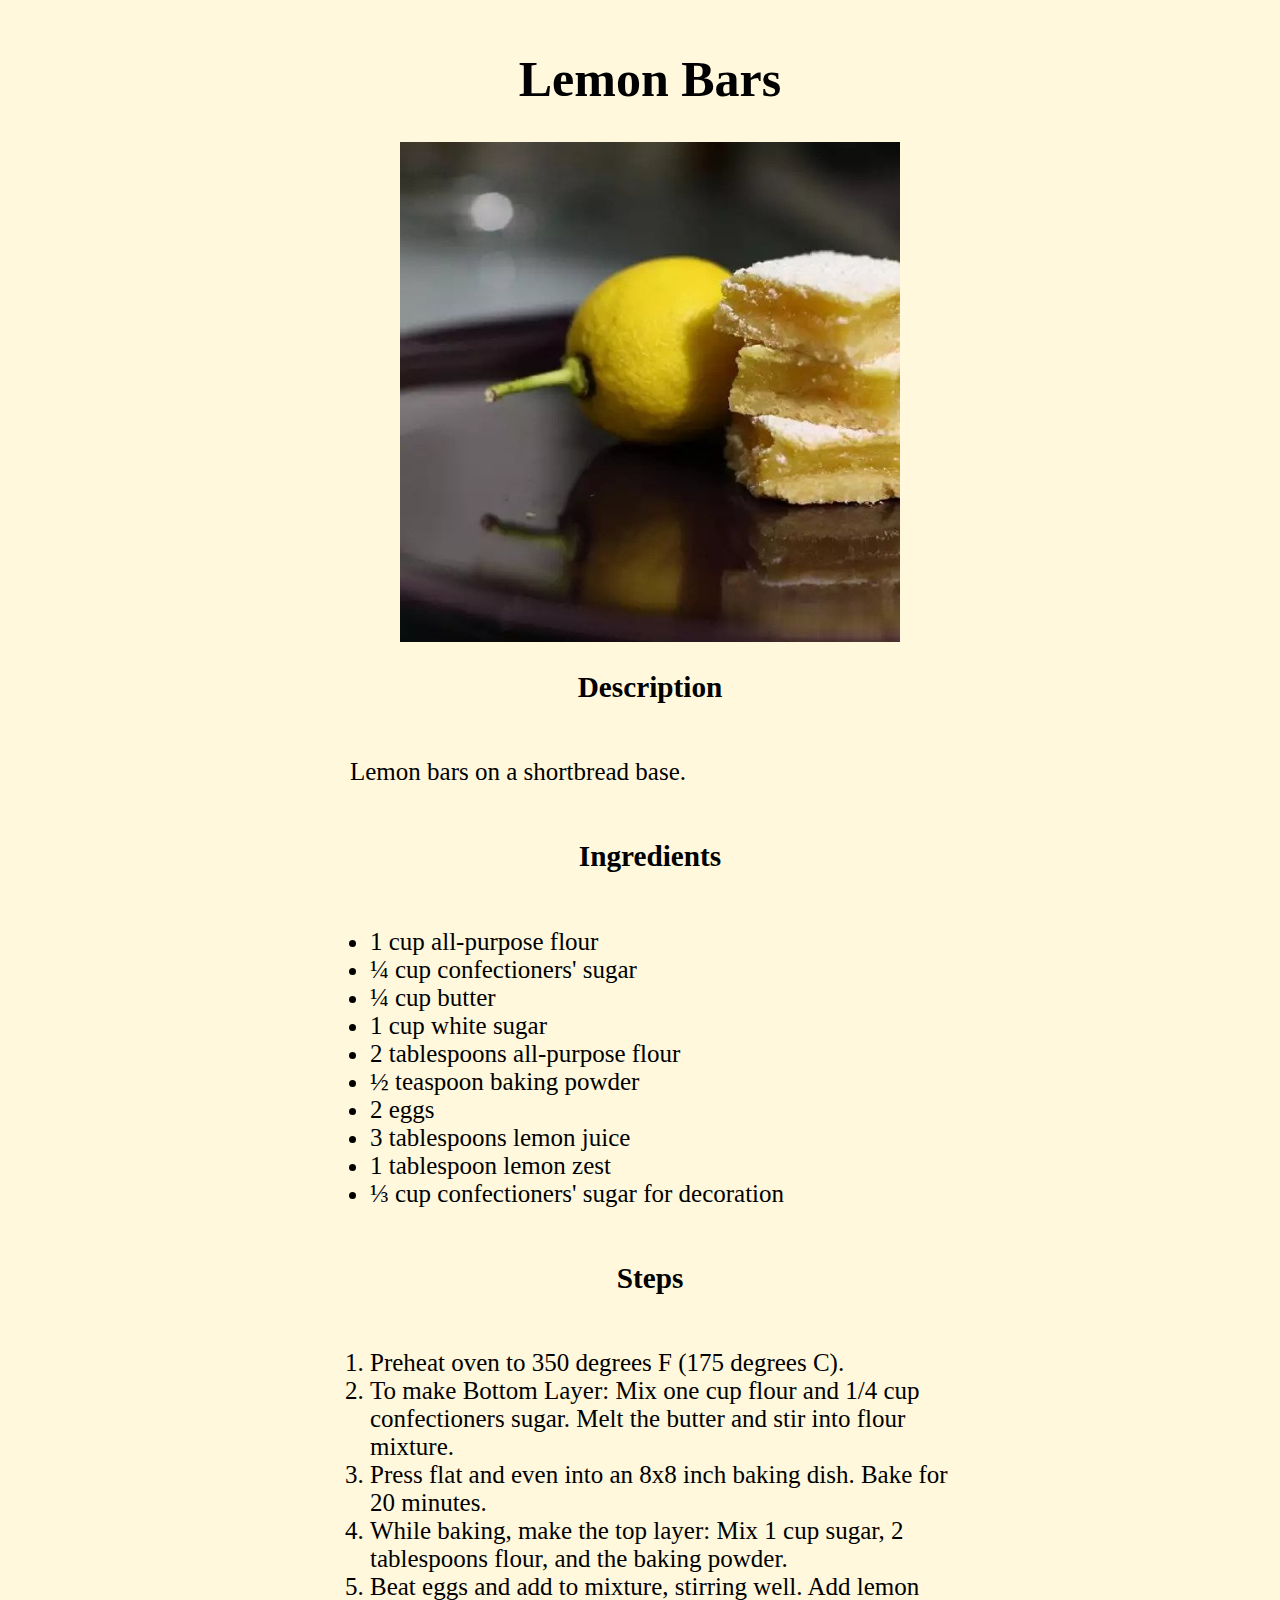
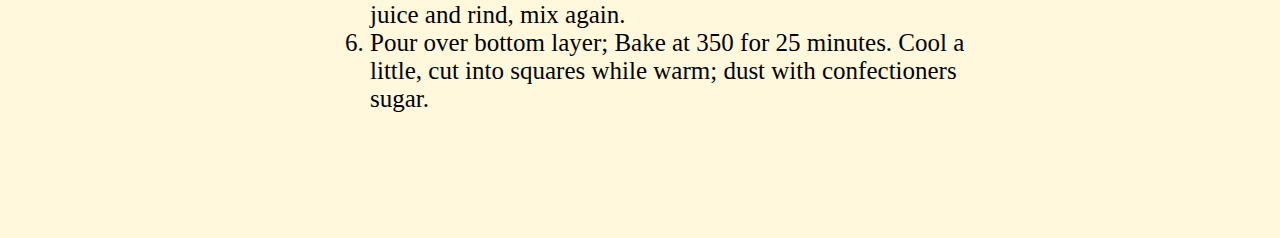
==== recipes/LemonBars.html @ 05215fdd "Add index.html" ====
<!DOCTYPE html>
<html lang="en">
<head>
    <meta charset="UTF-8">
    <meta http-equiv="X-UA-Compatible" content="IE=edge">
    <meta name="viewport" content="width=, initial-scale=1.0">
    <title>Lemon Bars</title>
    <link rel="stylesheet" href="../styles.css">
</head>
<body>
    <div class="contet">
        <h1>Lemon Bars</h1>
        <div class="section">
            <img src="../images/lemonbars.jpg" alt="picture of lemon bars">
        </div>
        <h3>Description</h3>
        <div class="section">
            <p>Lemon bars on a shortbread base.</p>
        </div>
        <h3>Ingredients</h3>
        <div class="section">
            <ul>
                <li>1 cup all-purpose flour</li>
                <li>¼ cup confectioners' sugar</li>
                <li>¼ cup butter</li>
                <li>1 cup white sugar</li>
                <li>2 tablespoons all-purpose flour</li>
                <li>½ teaspoon baking powder</li>
                <li>2 eggs</li>
                <li>3 tablespoons lemon juice</li>
                <li>1 tablespoon lemon zest</li>
                <li>⅓ cup confectioners' sugar for decoration</li>
            </ul>
        </div>
        <h3>Steps</h3>
        <div class="section">
            <ol>
                <li>Preheat oven to 350 degrees F (175 degrees C).</li>
                <li>To make Bottom Layer: Mix one cup flour and 1/4 cup confectioners sugar. Melt the butter and stir into flour mixture.</li>
                <li>Press flat and even into an 8x8 inch baking dish. Bake for 20 minutes.</li>
                <li>While baking, make the top layer: Mix 1 cup sugar, 2 tablespoons flour, and the baking powder.</li>
                <li>Beat eggs and add to mixture, stirring well. Add lemon juice and rind, mix again.</li>
                <li>Pour over bottom layer; Bake at 350 for 25 minutes. Cool a little, cut into squares while warm; dust with confectioners sugar.</li>

            </ol>
        </div>
    </div>
</body>
</html>
---- styles.css ----
body{
    background-color: cornsilk;
    font-size: 25px;
    margin: 50px 0px 100px 20px;
}
img{
    height: 500px;
    width: 500px;
}
p,
ul,
ol{width: 600px;
}
h1,
h2,
h3,
.section{
    display: flex;
    justify-content: center;
    align-items: center;
}
    
}
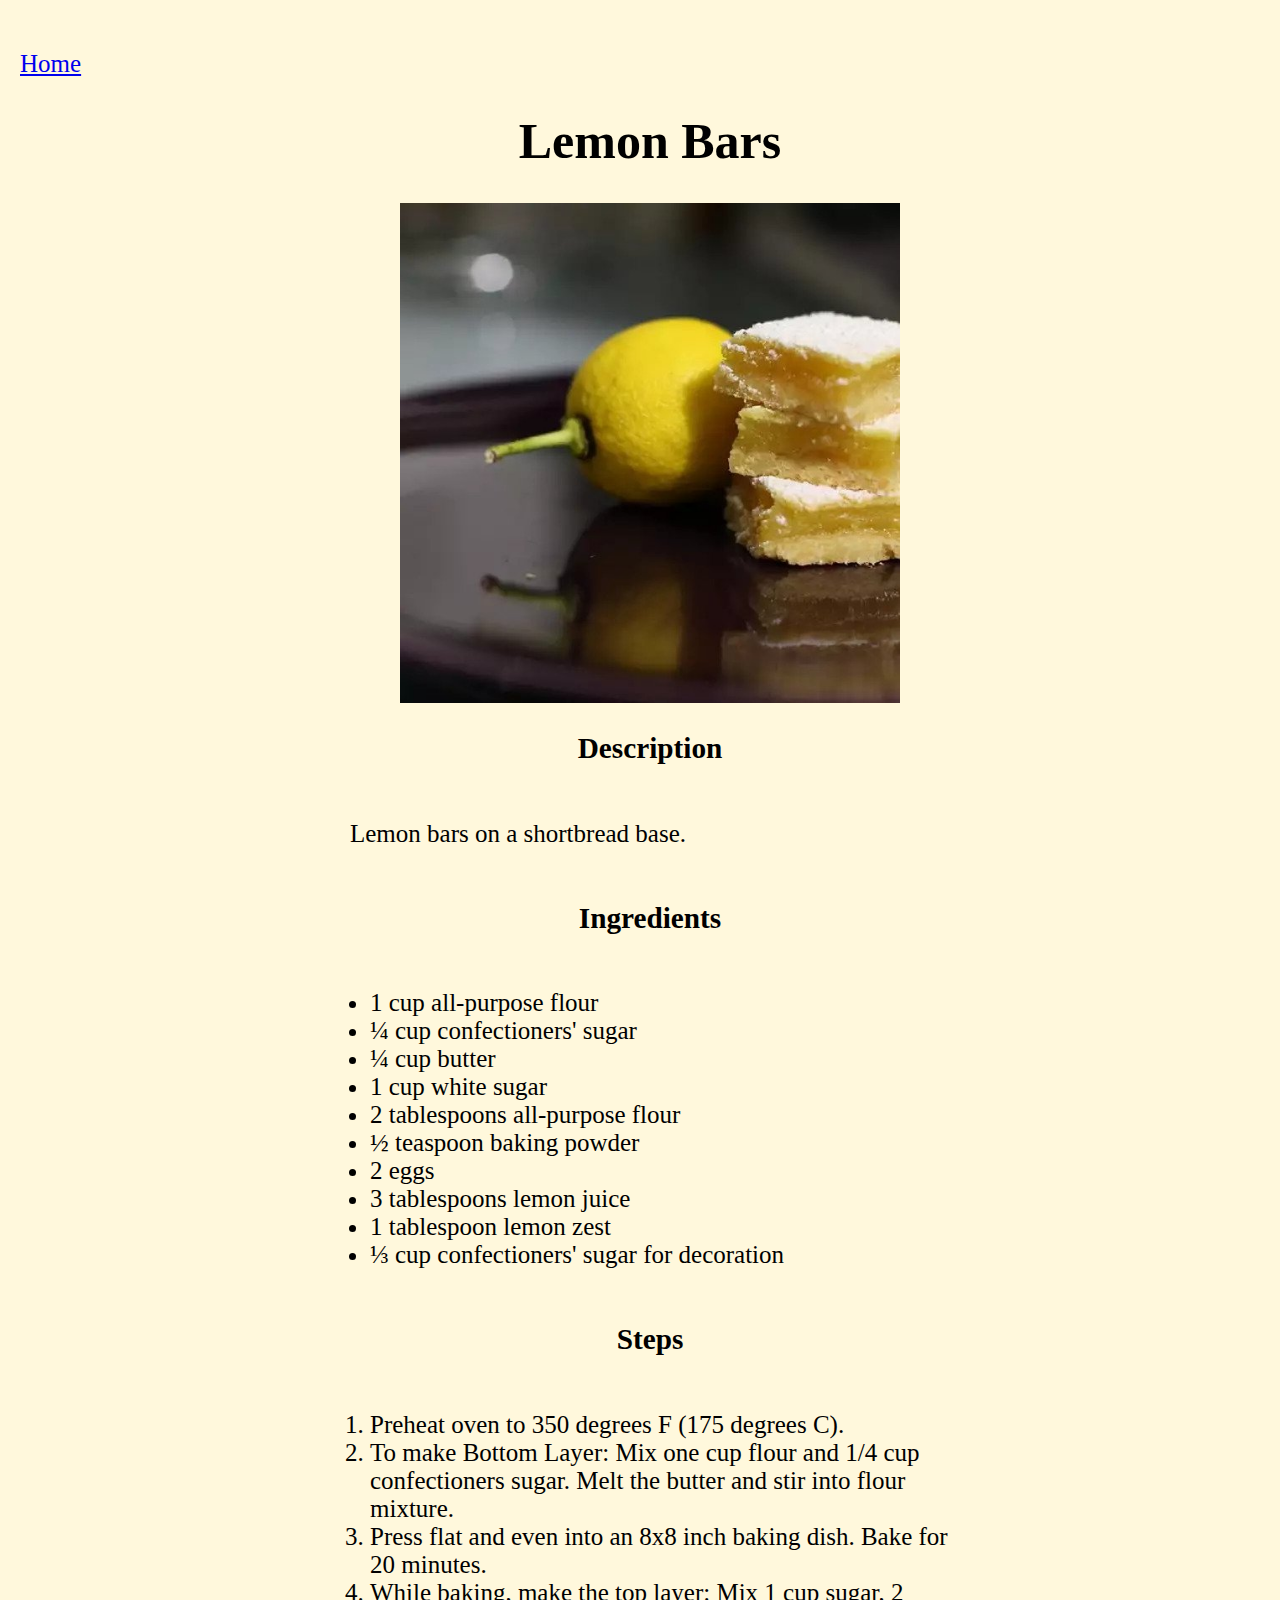
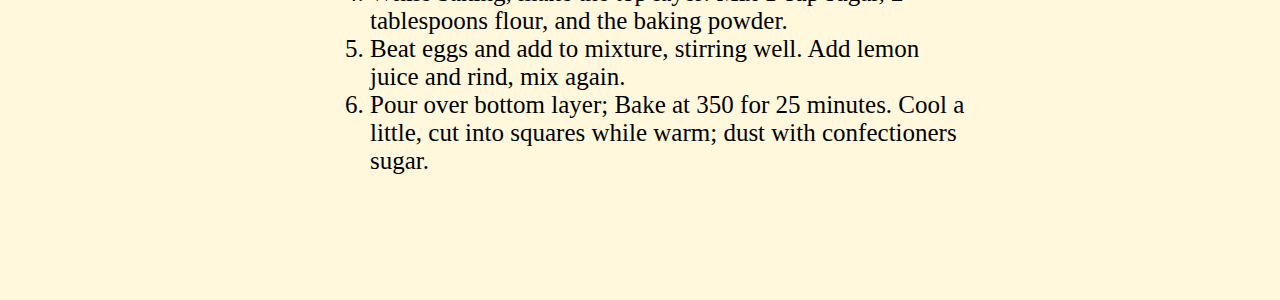
==== commit af31e19b: "Add recipes/LemonBars.html" ====
--- a/recipes/LemonBars.html
+++ b/recipes/LemonBars.html
@@ -9,6 +9,7 @@
 </head>
 <body>
     <div class="contet">
+        <div><a href="../index.html">Home</a></div>
         <h1>Lemon Bars</h1>
         <div class="section">
             <img src="../images/lemonbars.jpg" alt="picture of lemon bars">
